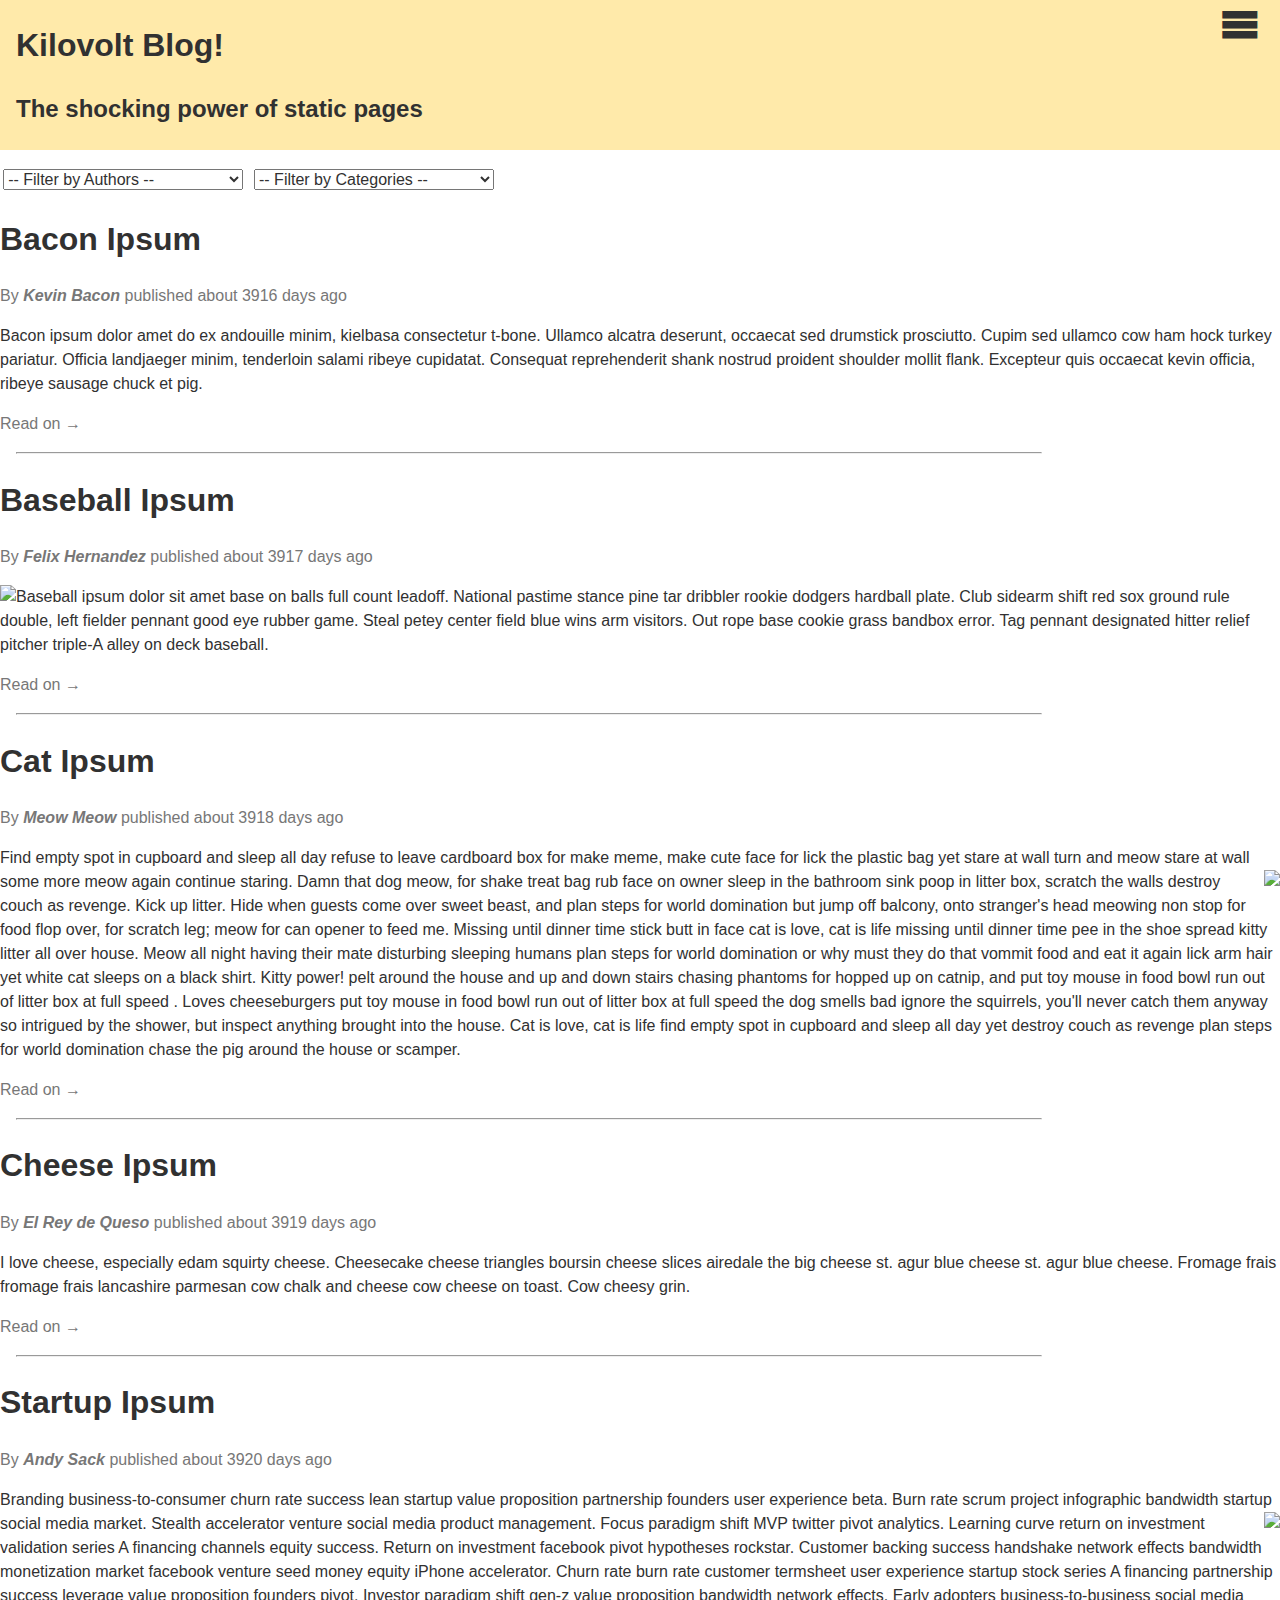
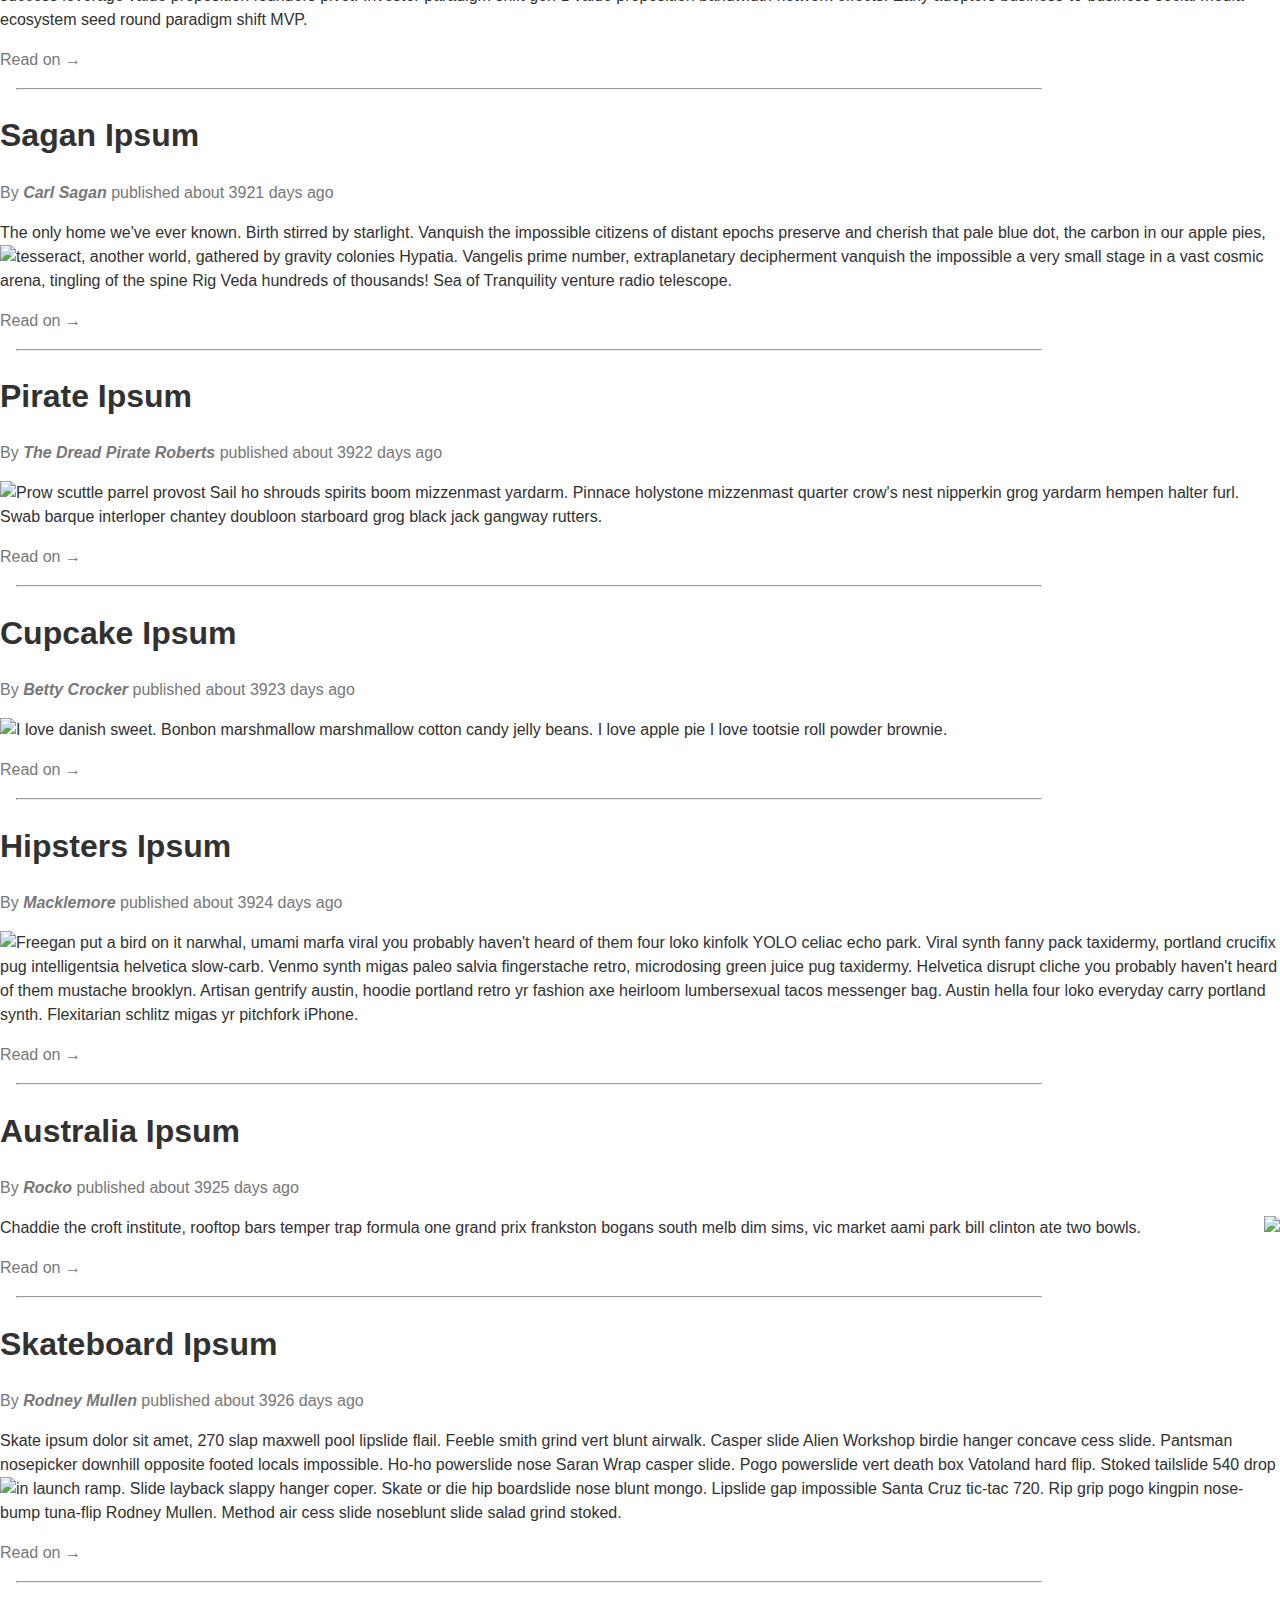
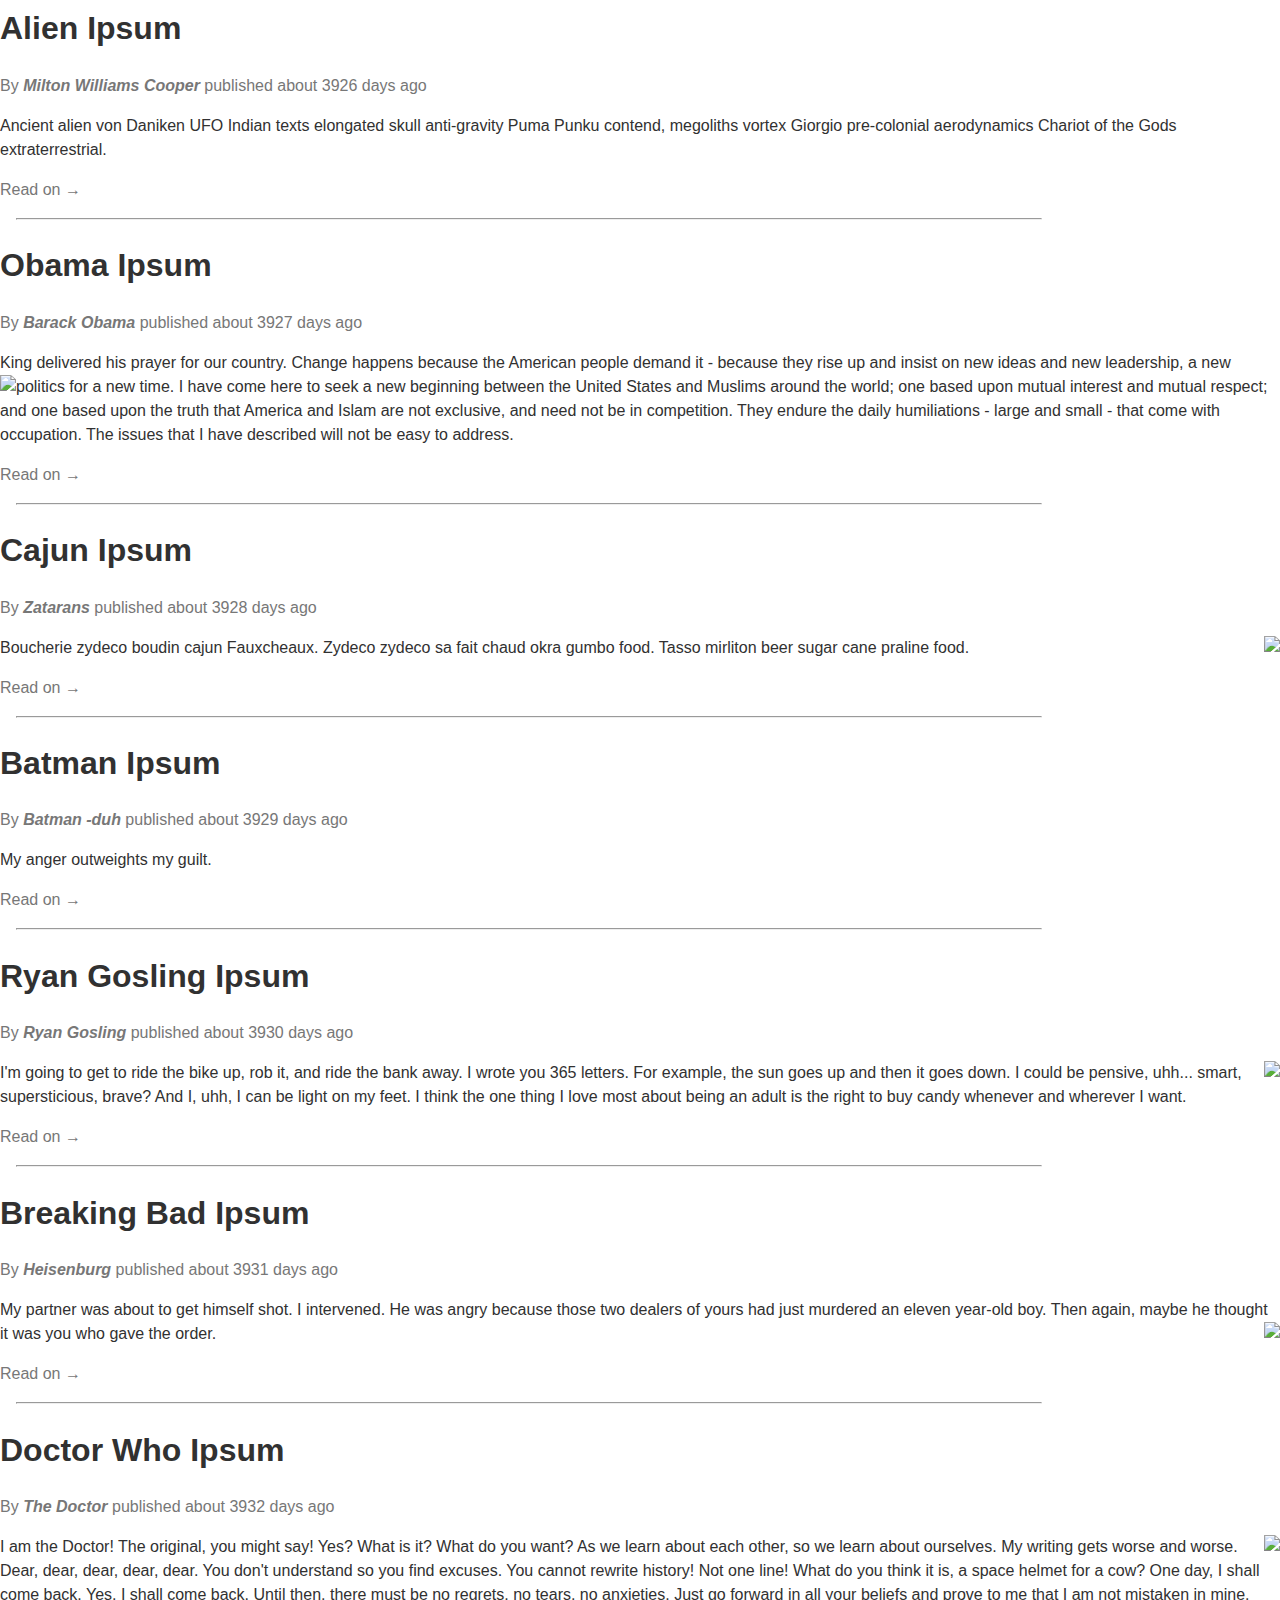
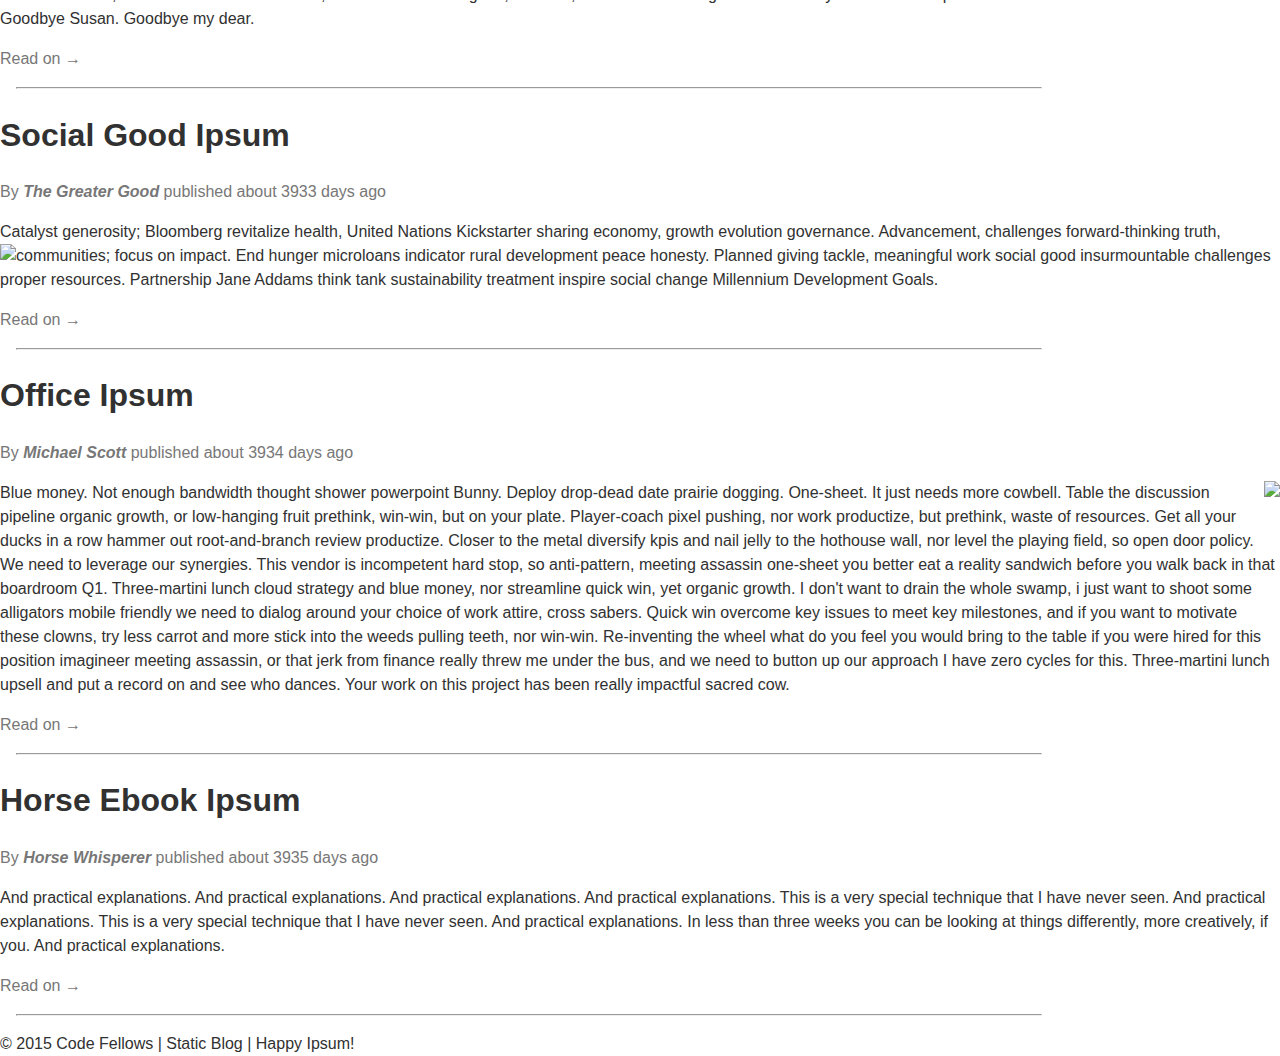
==== class-03-responsive-mobile-first/pair-assignment/starter-code/index.html @ a71d400e "Add class-03 starter code, add hamburger button" ====
<!DOCTYPE html>
<html lang="en">
  <head>
    <meta charset="UTF-8">
    <title>Blog</title>
    <meta name="viewport" content="width=device-width, initial-scale=1">
    <link rel="stylesheet" href="vendor/styles/normalize.css">
    <link rel="stylesheet" href="styles/icons.css">
    <link rel="stylesheet" href="styles/base.css">
    <link rel="stylesheet" href="styles/layout.css">
    <link rel="stylesheet" href="styles/modules.css">
  </head>
  <body>
    <header class="site-header clearfix">
      <section class="heading-group-h1">
        <h1>
          Kilovolt Blog!
        </h1>
        <h2>The shocking power of static pages</h2>
      </section>
      <nav class="main-nav icon-menu">
        <ul>
          <li class="tab" data-content="articles"><a href="#" class="icon-home"> Home</a></li>
          <li class="tab" data-content="about"><a href="#" class="icon-address-book"> About</a></li>
          <li><a href="http://twitter.com/brookr" target="_blank" class="icon-twitter3"> Twitter</a></li>
          <li><a href="http://github.com/brookr" target="_blank" class="icon-github"> GitHub</a></li>
        </ul>
      </nav>
    </header>
    <main>
      <section id="articles" class="tab-content">
        <div>
          <ul id="filters">
            <li>
              <select id="author-filter">
                <option value="">-- Filter by Authors --</option>
              </select>
            </li>
            <li>
              <select id="category-filter">
                <option value="">-- Filter by Categories --</option>
              </select>
            </li>
          </ul>
        </div>
        <article class="template template" data-category="cat">
          <header>
            <h1>Title</h1>
            <div class="byline">
              By <address><a href="">Author Name</a></address>
              published <time pubdate datetime="2000-01-01">Publish Time</time>
            </div>
          </header>
          <section class="article-body"></section>
          <a href="#" class="read-on">Read on &rarr;</a>
        </article>
      </section>
      <section id="about" class="tab-content">
        <header>
          Welcome to my Blog
        </header>
        <section>
          <h1>Some of my intrests:</h1>
          <ul>
            <li>Coding</li>
            <li>Sharing what I've learned</li>
            <li>Hanging with my family</li>
          </ul>
        </section>
      </section>
    </main>
    <footer>
      &copy; 2015 Code Fellows | Static Blog | Happy Ipsum!
    </footer>

    <script src="https://ajax.googleapis.com/ajax/libs/jquery/2.1.4/jquery.min.js"></script>
    <script src="scripts/blogArticles.js"></script>
    <script src="scripts/article.js"></script>
    <script src="scripts/articleView.js"></script>
  </body>
</html>
---- class-03-responsive-mobile-first/pair-assignment/starter-code/styles/icons.css ----
@font-face {
	font-family: 'icomoon';
	src:url('fonts/icomoon.eot?wfb79s');
	src:url('fonts/icomoon.eot?wfb79s#iefix') format('embedded-opentype'),
		url('fonts/icomoon.ttf?wfb79s') format('truetype'),
		url('fonts/icomoon.woff?wfb79s') format('woff'),
		url('fonts/icomoon.svg?wfb79s#icomoon') format('svg');
	font-weight: normal;
	font-style: normal;
}

[class^="icon-"], [class*=" icon-"] {
	font-family: 'icomoon';
	speak: none;
	font-style: normal;
	font-weight: normal;
	font-variant: normal;
	text-transform: none;
	line-height: 1;

	/* Better Font Rendering =========== */
	-webkit-font-smoothing: antialiased;
	-moz-osx-font-smoothing: grayscale;
}

.icon-home:before {
	content: "\e908";
}
.icon-home3:before {
	content: "\e900";
}
.icon-address-book:before {
	content: "\e901";
}
.icon-rocket:before {
	content: "\e909";
}
.icon-power:before {
	content: "\e90a";
}
.icon-menu:before {
	content: "\e902";
}
.icon-link:before {
	content: "\e903";
}
.icon-happy:before {
	content: "\e904";
}
.icon-happy2:before {
	content: "\e905";
}
.icon-plus:before {
	content: "\e90b";
}
.icon-minus:before {
	content: "\e90c";
}
.icon-cross:before {
	content: "\e90d";
}
.icon-checkmark:before {
	content: "\e90e";
}
.icon-twitter3:before {
	content: "\e906";
}
.icon-github:before {
	content: "\e907";
}
---- class-03-responsive-mobile-first/pair-assignment/starter-code/styles/base.css ----
/* TODO: Add a rule for images, so they never exceed their container's width. */

img {
  max-width: 100%;
}

body {
  line-height: 1.5;
  font-size: 100%;
  color: #313131;
}

hr {
  margin: 1em;
  width: 80%;
}

/*TEXT STYLES
=======================================*/
p {
  font-size: 1em;
}

address {
  display: inline-block;
}

/*LINK STYLES
=======================================*/

a, a:link, a:active {
  text-decoration: none;
  color: #777;
}

a:hover, a:focus {
  color: #29506D;
}

a:visited {
}
---- class-03-responsive-mobile-first/pair-assignment/starter-code/styles/layout.css ----
.pull-left {
  float: left;
}

.pull-right {
  float: right;
}

.clearfix::after {
  content: "";
  display: table;
  clear: both;
}

.heading-group-h1 {
  max-width: 80%;
}

#filters select {
  width: 90%;
  margin: .2em 5%;
}

/* DONE: Add styles so the filters lay out better on desktop. */
@media only screen and (min-width: 640px) {
  .heading-group-h1 {
    padding: .1em .1em .1em 2em;
    float: none;
  }

  #filters select {
    width: 15em;
    margin: .2em .2em;
  }

  #filters li {
    width: 20em;
    display: inline;
  }
}
---- class-03-responsive-mobile-first/pair-assignment/starter-code/styles/modules.css ----
.site-header {
  background: #FFEAAA;
}

/* DONE: Float the main header to the left, to make room for the hamburger menu. */
.heading-group-h1 {
  float: left;
  padding: 0 0 .2em 1em;
}

.icon-menu {
  position: absolute;
  right: 1rem;
  font-size: 2.5em;
}

.main-nav {
  padding: 0.1em;
}

.main-nav ul {
  display: none;
  padding: 0;
  list-style: none;
  clear: both;
}

.main-nav:hover ul {
  display: block;
}

.main-nav li {
  margin-right: .4em;
  font-size: 1.5em;
  padding: .5em .2em;
  border-bottom: 1px solid #ccc;
}

#filters {
  padding: 0;
  list-style: none;
}

.template {
  display: none;
}

.byline {
  color: #777;
}

.byline a {
  font-weight: bold;
  text-decoration: none;
}

/* TODO: Now add styles for how things should look on a larger screen:
         - Hide the hamburger.
         - Main should be all on one row, with padding spaced better for a larger screen.
         - Just, ya know, try to make it look good! */
/* @media only screen... */
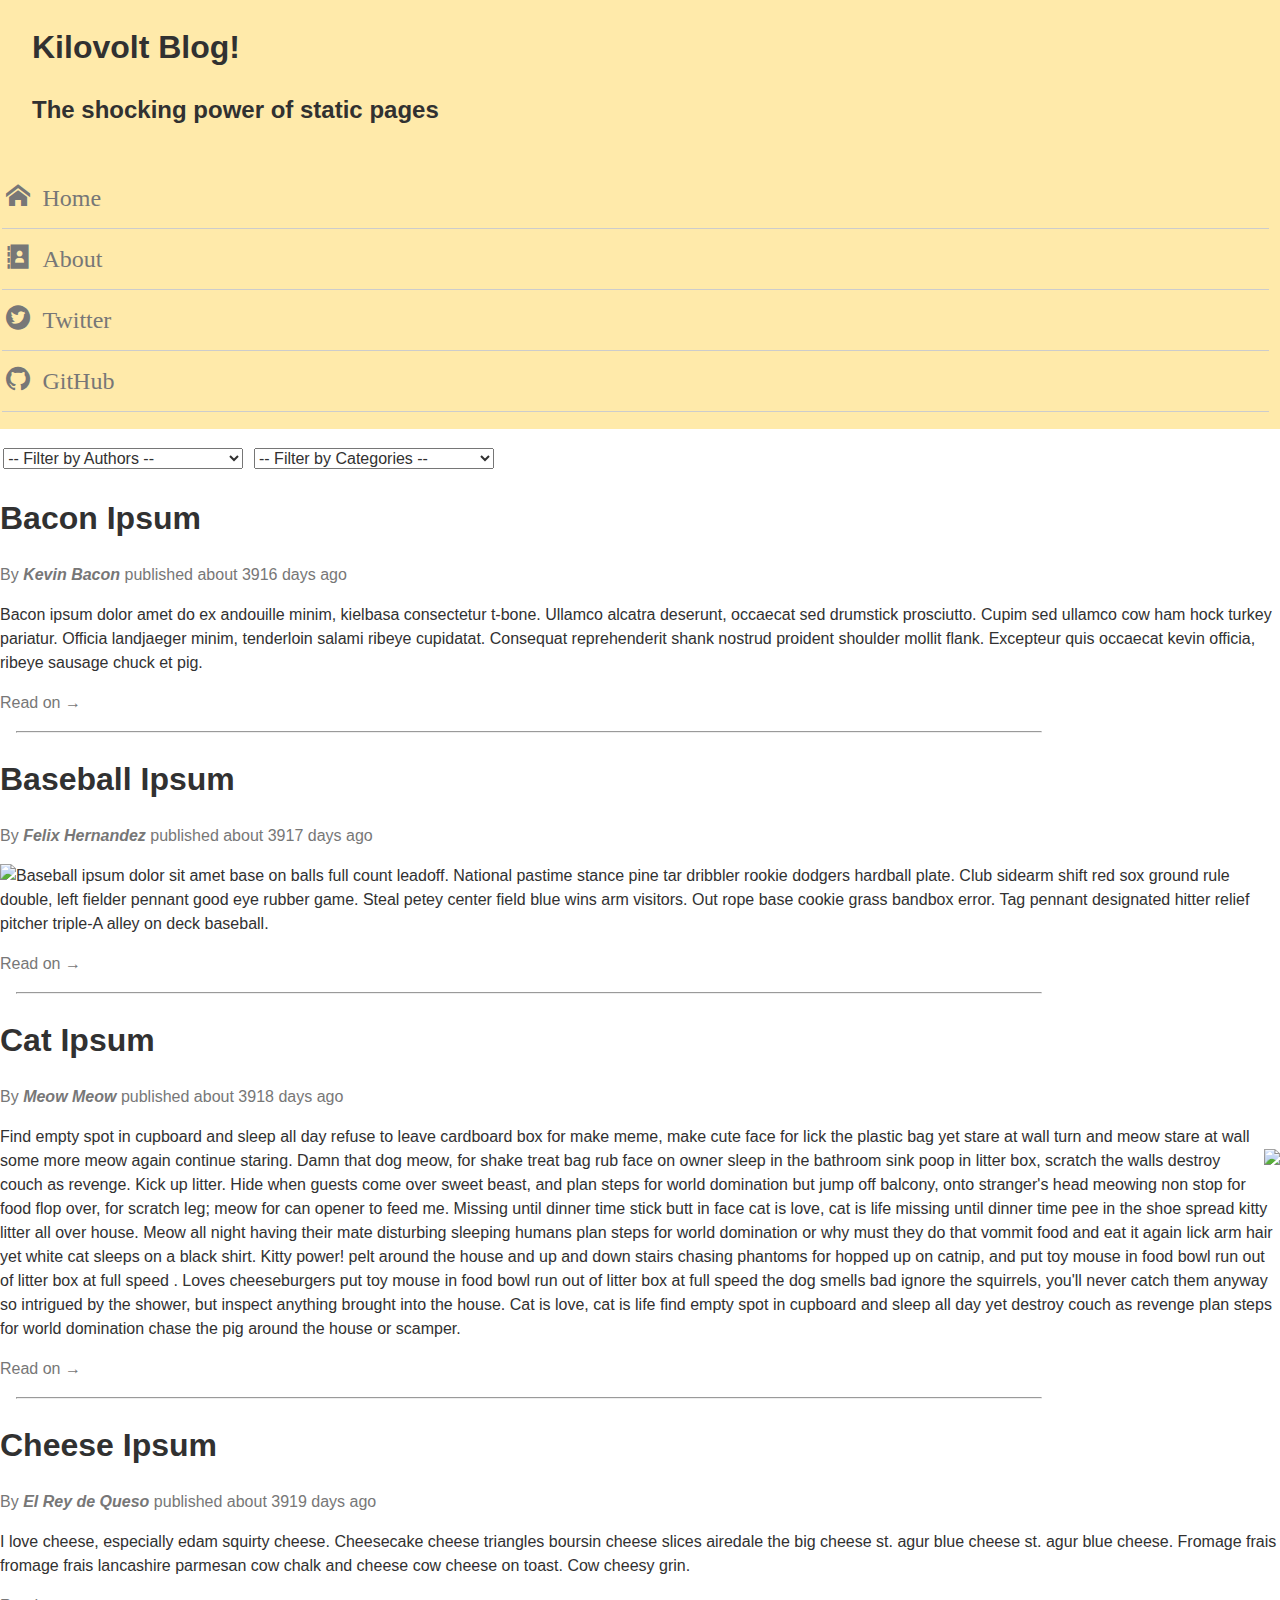
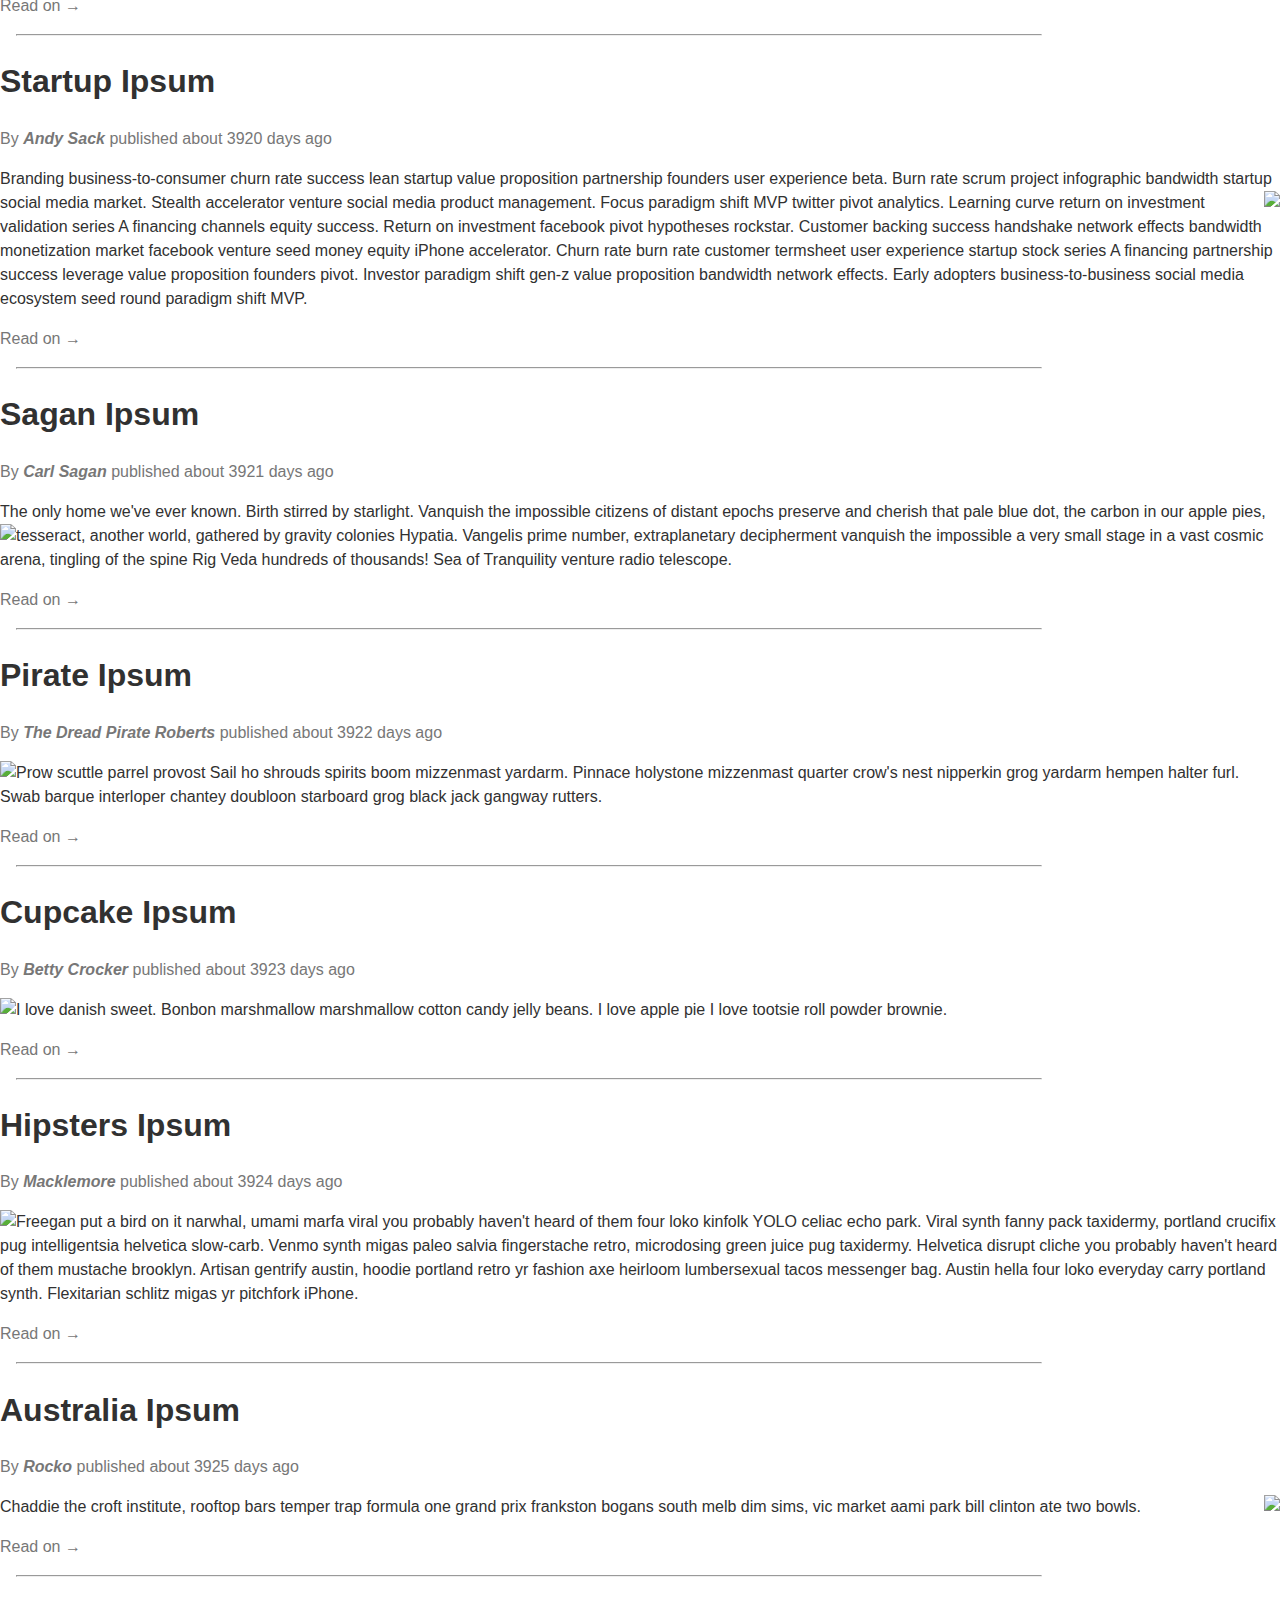
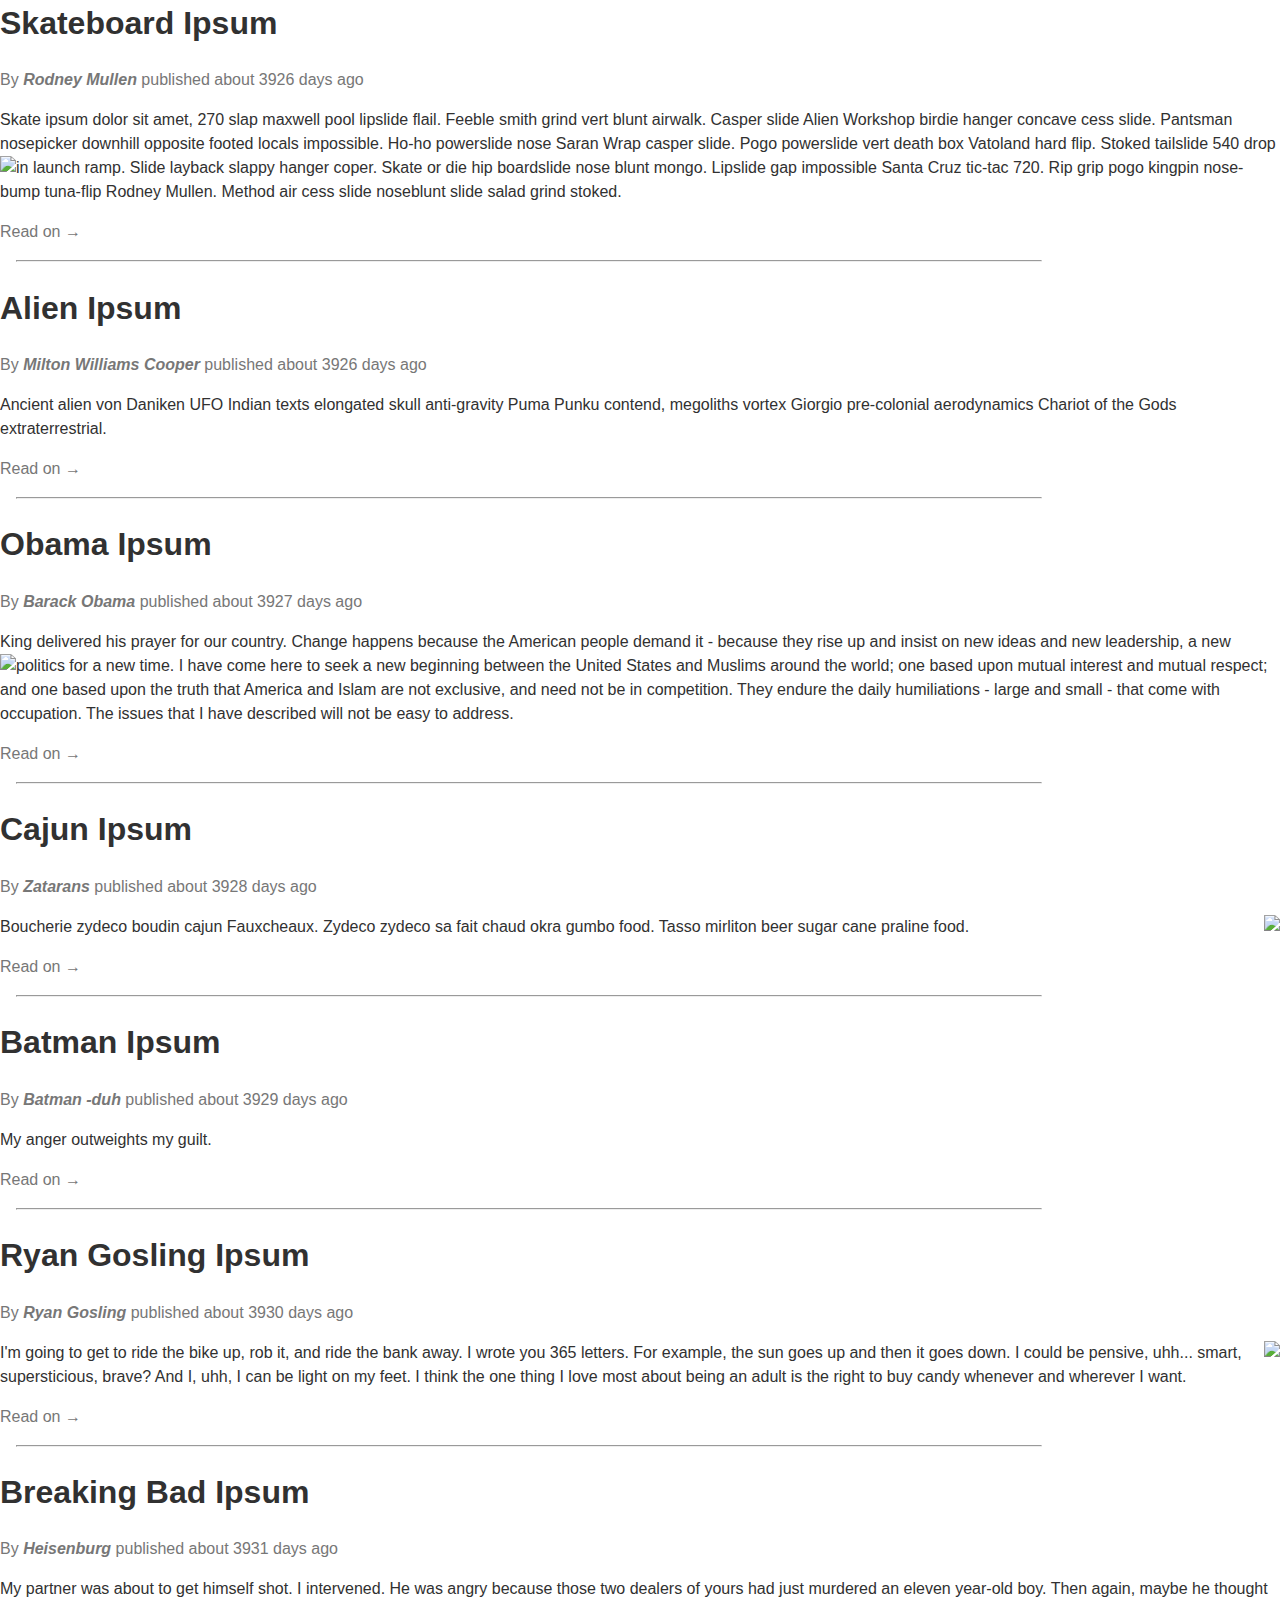
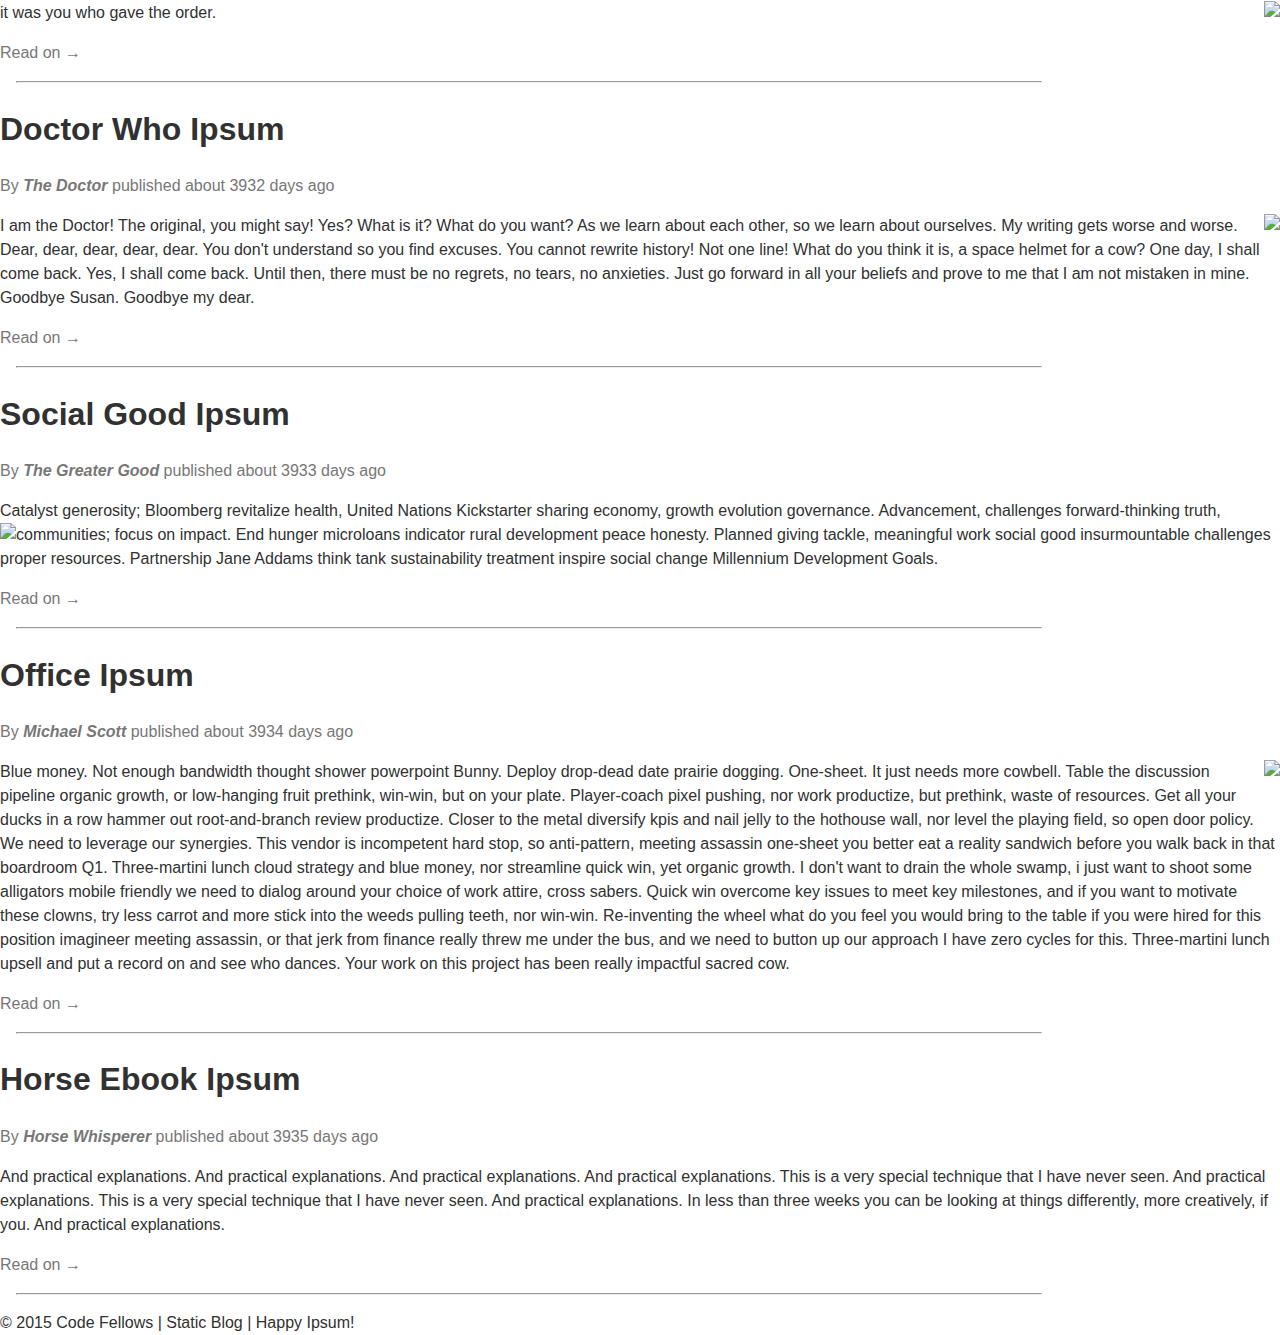
==== commit d8318ae2: "Add hamburger button menu handling" ====
--- a/class-03-responsive-mobile-first/pair-assignment/starter-code/index.html
+++ b/class-03-responsive-mobile-first/pair-assignment/starter-code/index.html
@@ -7,8 +7,8 @@
     <link rel="stylesheet" href="vendor/styles/normalize.css">
     <link rel="stylesheet" href="styles/icons.css">
     <link rel="stylesheet" href="styles/base.css">
+    <link rel="stylesheet" href="styles/modules.css">
     <link rel="stylesheet" href="styles/layout.css">
-    <link rel="stylesheet" href="styles/modules.css">
   </head>
   <body>
     <header class="site-header clearfix">
@@ -18,7 +18,8 @@
         </h1>
         <h2>The shocking power of static pages</h2>
       </section>
-      <nav class="main-nav icon-menu">
+      <nav class="main-nav">
+        <div class="icon-menu"></div>
         <ul>
           <li class="tab" data-content="articles"><a href="#" class="icon-home"> Home</a></li>
           <li class="tab" data-content="about"><a href="#" class="icon-address-book"> About</a></li>
--- a/class-03-responsive-mobile-first/pair-assignment/starter-code/styles/layout.css
+++ b/class-03-responsive-mobile-first/pair-assignment/starter-code/styles/layout.css
@@ -22,7 +22,16 @@
 }
 
 /* DONE: Add styles so the filters lay out better on desktop. */
+
 @media only screen and (min-width: 640px) {
+  .main-nav ul {
+    display: block;
+  }
+
+  .icon-menu {
+    display: none;
+  }
+
   .heading-group-h1 {
     padding: .1em .1em .1em 2em;
     float: none;
@@ -38,3 +47,4 @@
     display: inline;
   }
 }
+
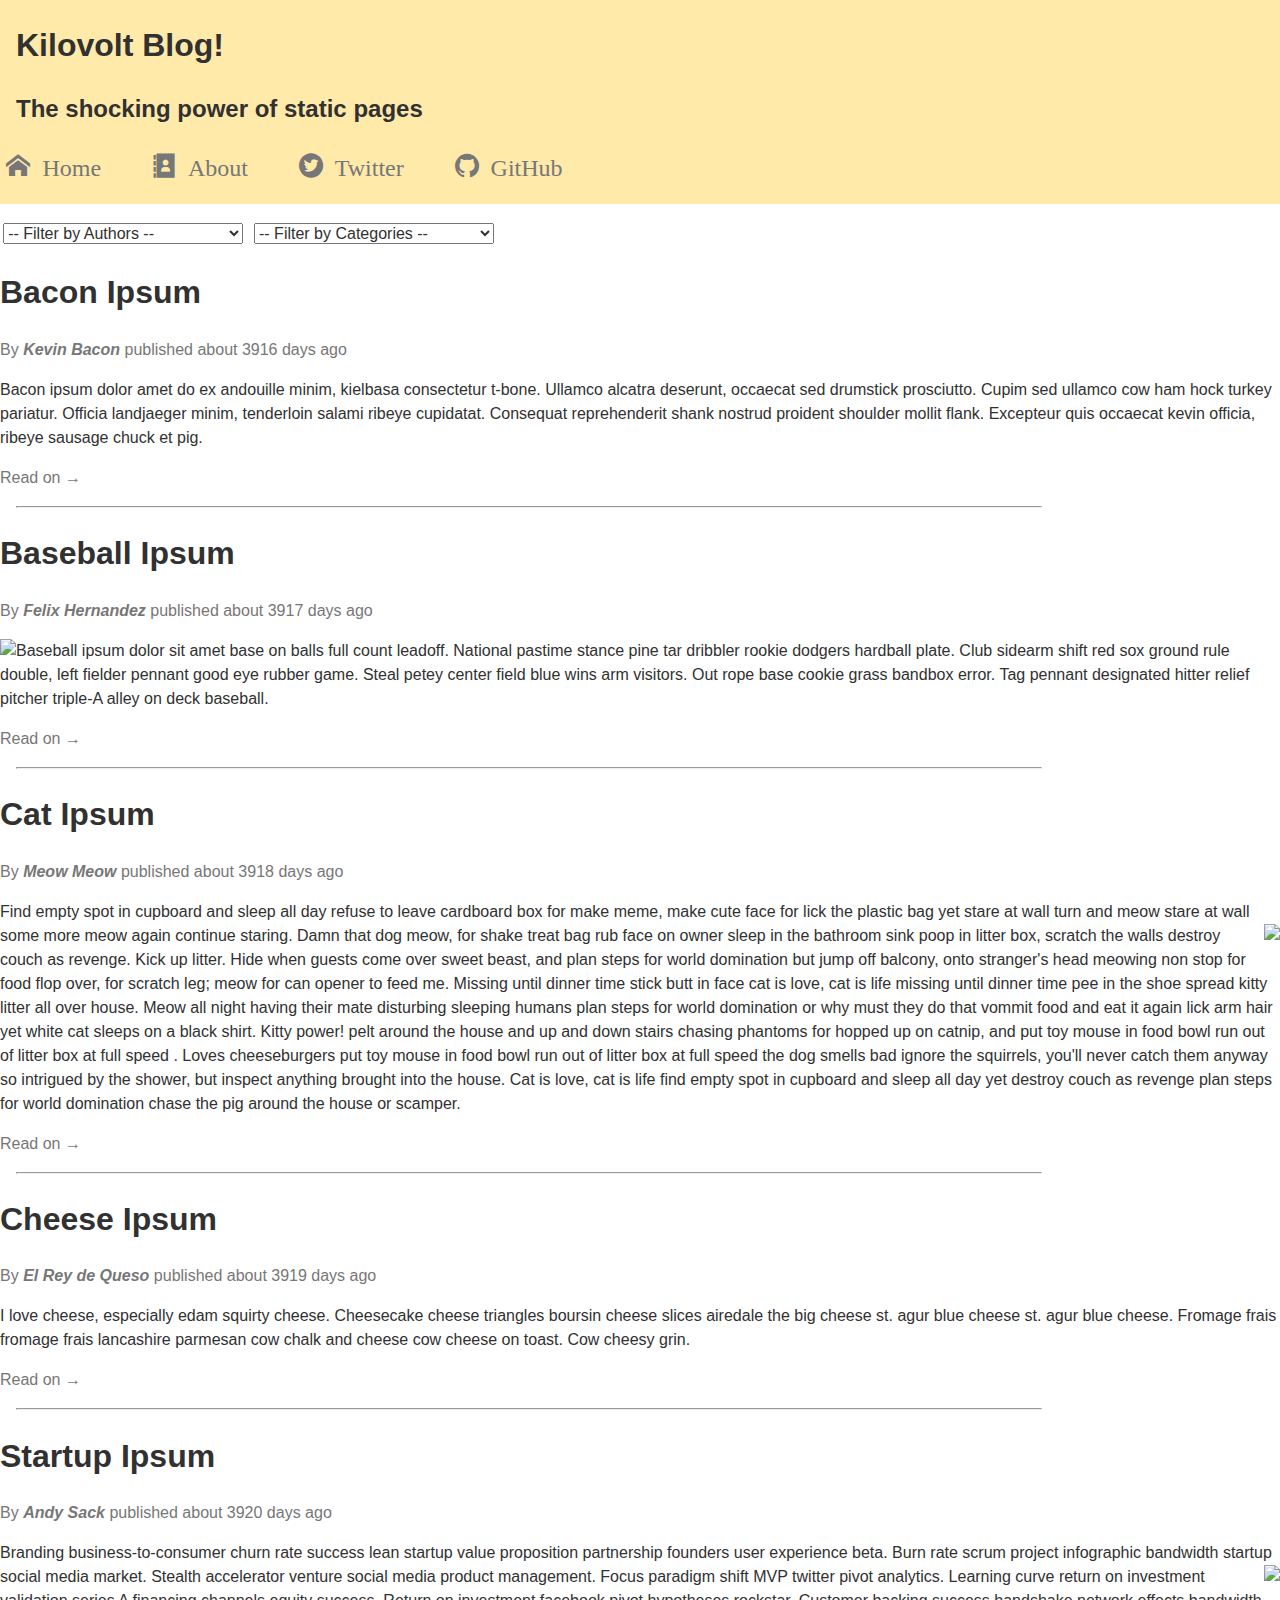
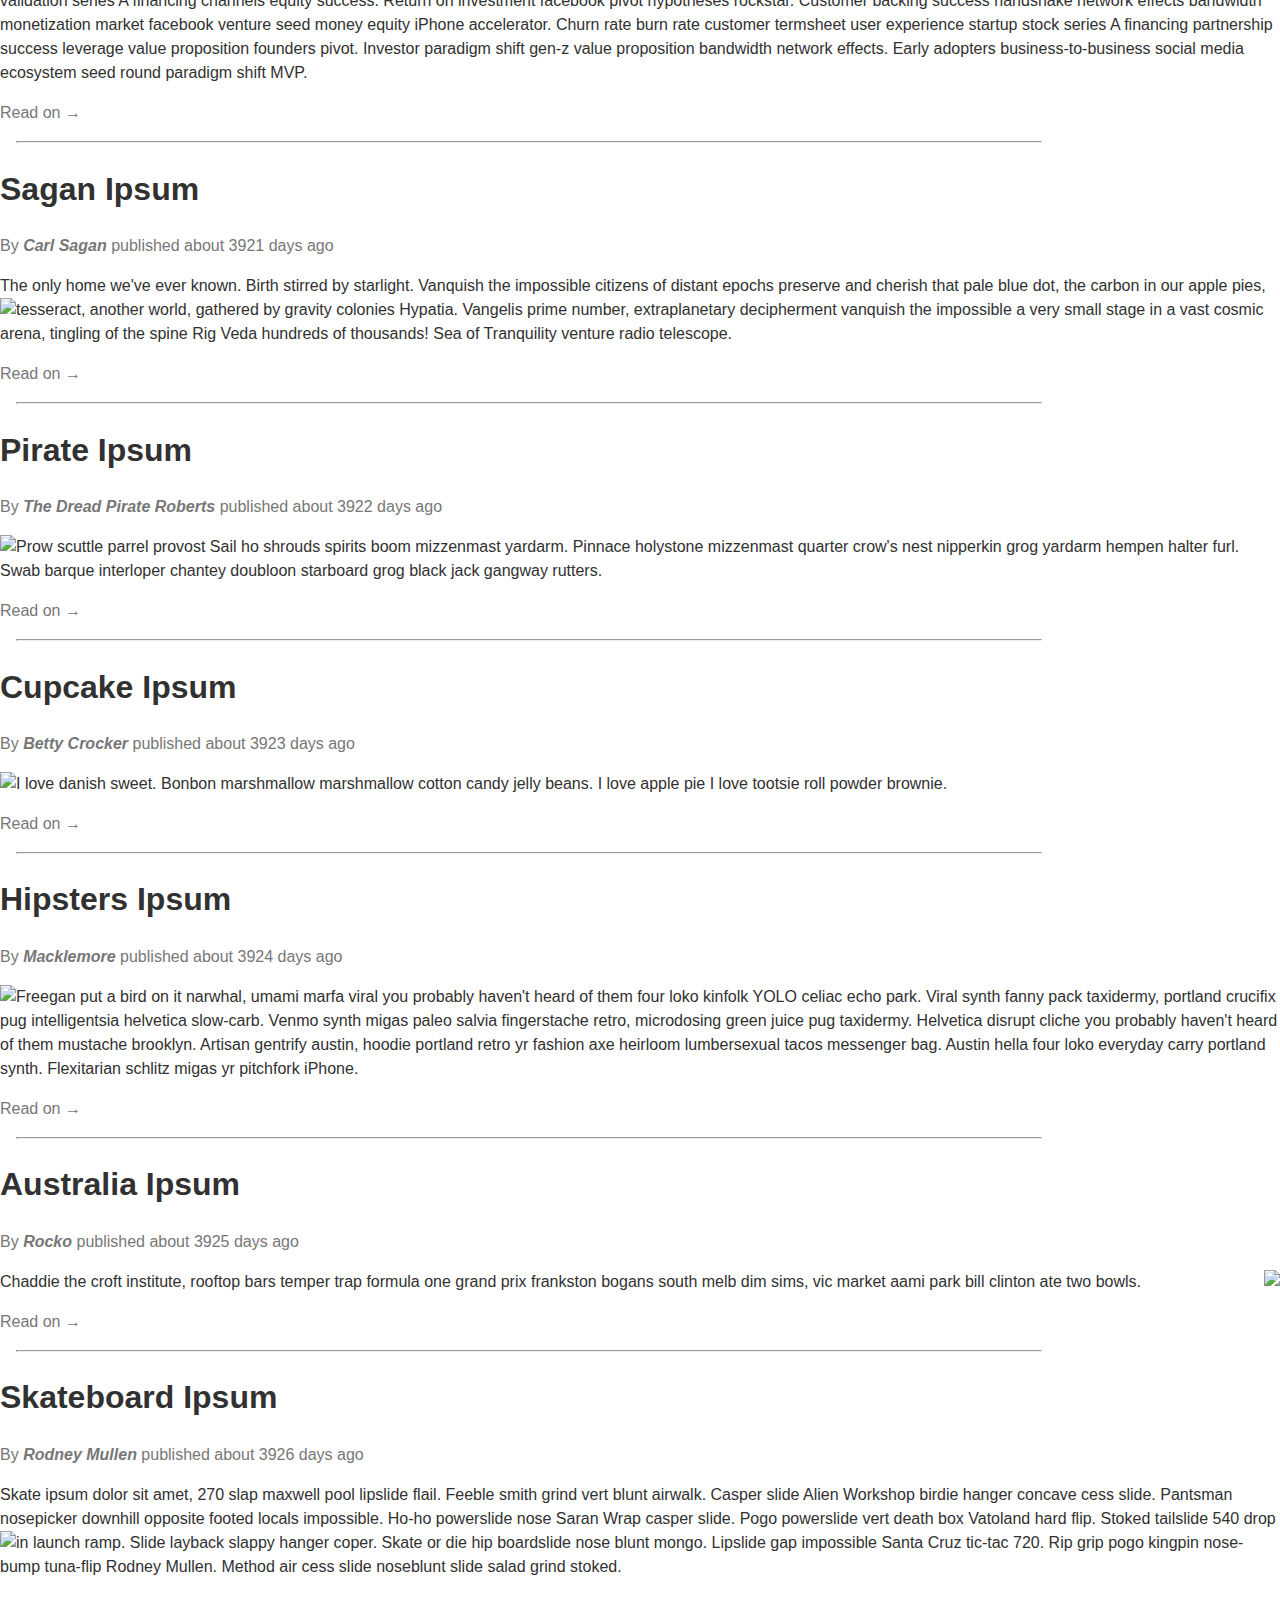
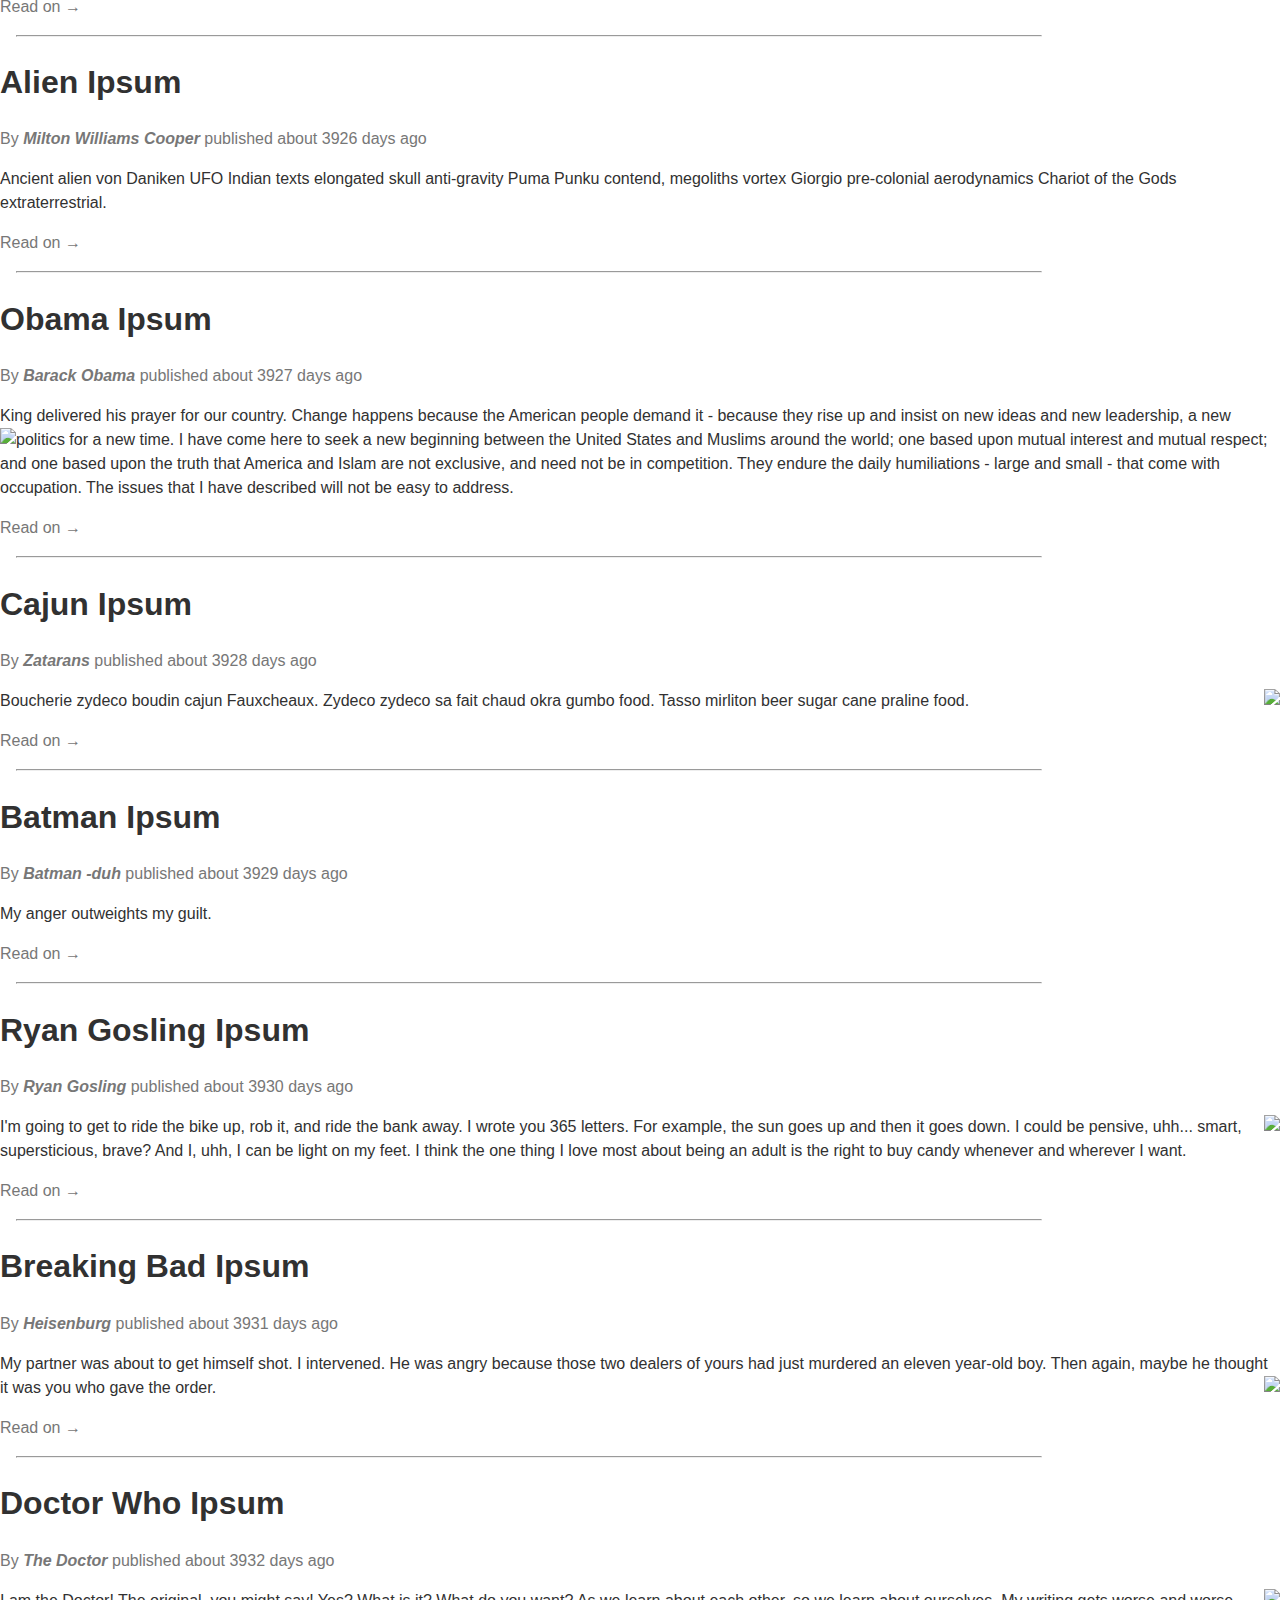
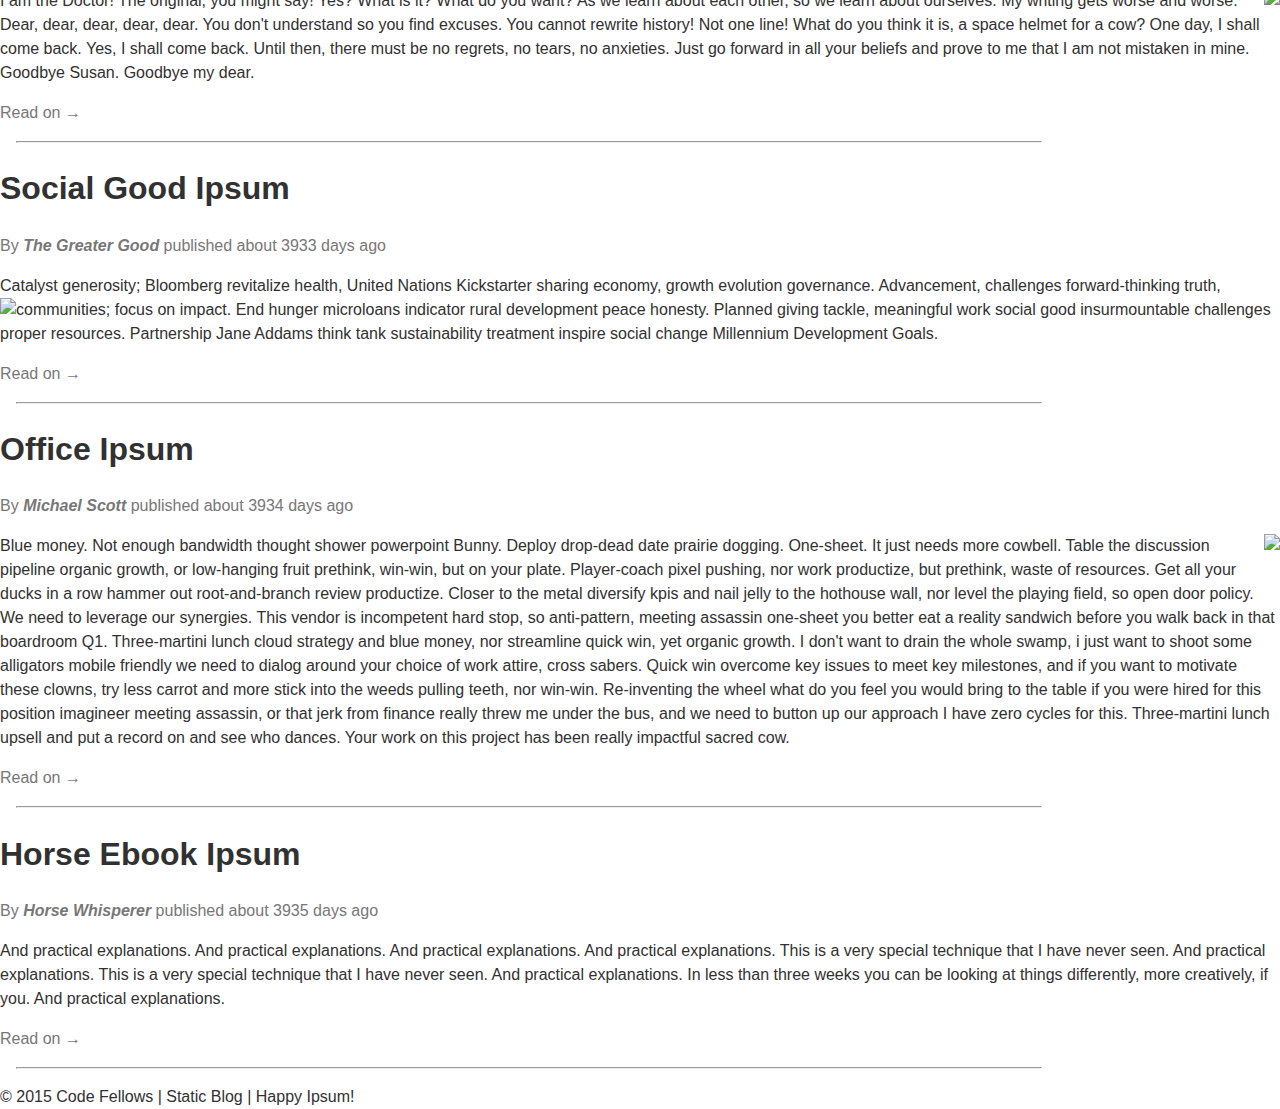
==== commit 68bd4350: "fix the nav on large screen" ====
--- a/class-03-responsive-mobile-first/pair-assignment/starter-code/index.html
+++ b/class-03-responsive-mobile-first/pair-assignment/starter-code/index.html
@@ -7,8 +7,8 @@
     <link rel="stylesheet" href="vendor/styles/normalize.css">
     <link rel="stylesheet" href="styles/icons.css">
     <link rel="stylesheet" href="styles/base.css">
+    <link rel="stylesheet" href="styles/layout.css">
     <link rel="stylesheet" href="styles/modules.css">
-    <link rel="stylesheet" href="styles/layout.css">
   </head>
   <body>
     <header class="site-header clearfix">
--- a/class-03-responsive-mobile-first/pair-assignment/starter-code/styles/base.css
+++ b/class-03-responsive-mobile-first/pair-assignment/starter-code/styles/base.css
@@ -1,4 +1,4 @@
-/* TODO: Add a rule for images, so they never exceed their container's width. */
+/* done: Add a rule for images, so they never exceed their container's width. */
 
 img {
   max-width: 100%;
--- a/class-03-responsive-mobile-first/pair-assignment/starter-code/styles/layout.css
+++ b/class-03-responsive-mobile-first/pair-assignment/starter-code/styles/layout.css
@@ -24,13 +24,7 @@
 /* DONE: Add styles so the filters lay out better on desktop. */
 
 @media only screen and (min-width: 640px) {
-  .main-nav ul {
-    display: block;
-  }
 
-  .icon-menu {
-    display: none;
-  }
 
   .heading-group-h1 {
     padding: .1em .1em .1em 2em;
@@ -47,4 +41,3 @@
     display: inline;
   }
 }
-
--- a/class-03-responsive-mobile-first/pair-assignment/starter-code/styles/modules.css
+++ b/class-03-responsive-mobile-first/pair-assignment/starter-code/styles/modules.css
@@ -54,8 +54,24 @@
   text-decoration: none;
 }
 
-/* TODO: Now add styles for how things should look on a larger screen:
+/* Done: Now add styles for how things should look on a larger screen:
          - Hide the hamburger.
          - Main should be all on one row, with padding spaced better for a larger screen.
          - Just, ya know, try to make it look good! */
 /* @media only screen... */
+
+@media only screen and (min-width: 640px) {
+  .main-nav ul {
+    display: block;
+
+  }
+  .main-nav ul li{
+    display: inline;
+    border-bottom:0;
+    padding-right:2rem;
+  }
+
+  .icon-menu {
+    display: none;
+  }
+}
